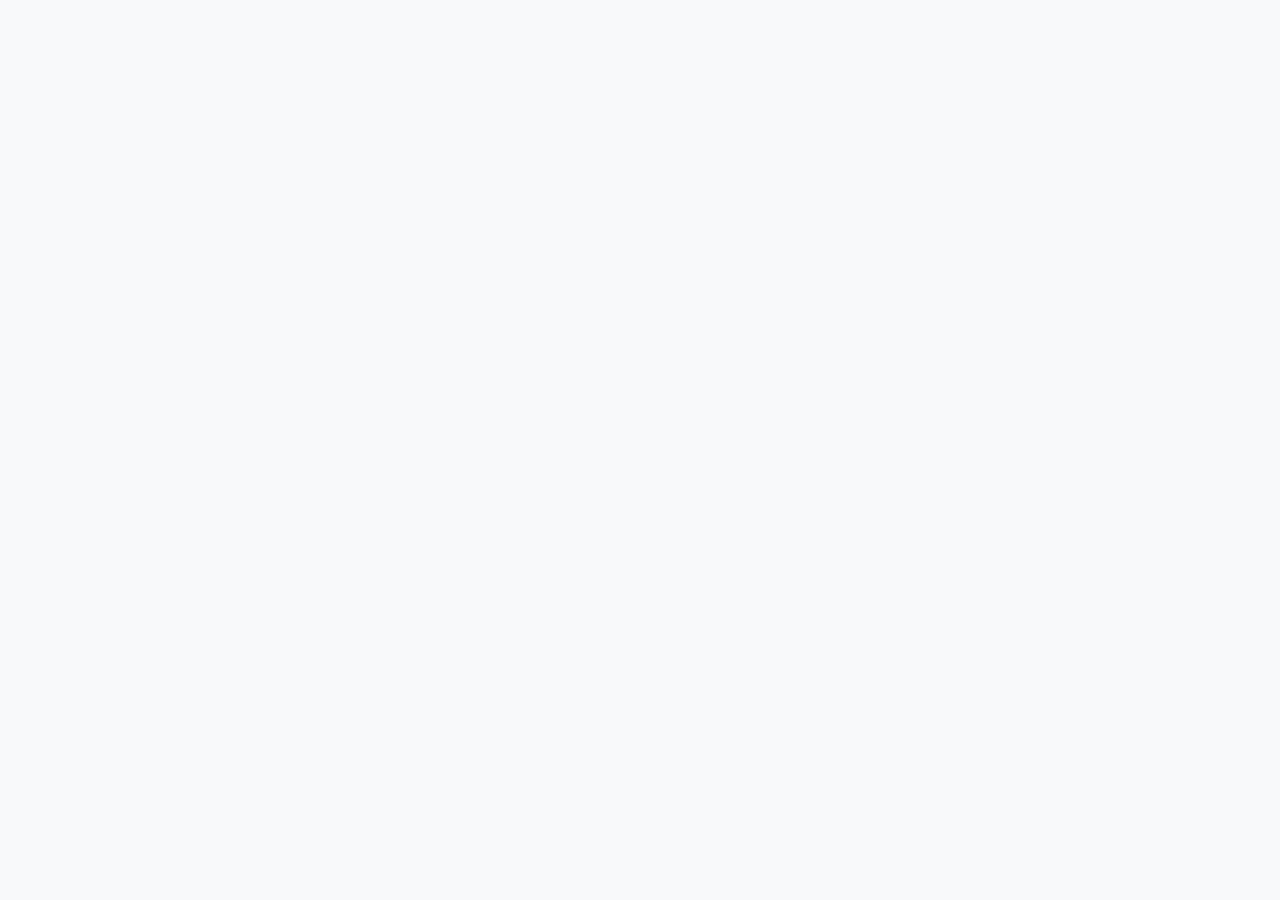
==== docs/editor/index.html @ e48e9737 "Add files via upload" ====
<!DOCTYPE html>
<html lang="en">
  <head>
    <meta charset="UTF-8" />
    <meta name="viewport" content="width=device-width, initial-scale=1.0" />
    <title>Mindmap Pad</title>
    <script type="module" crossorigin src="./assets/index-CYhA8PZ8.js"></script>
    <link rel="stylesheet" crossorigin href="./assets/index-Cf4eAp_m.css">
  </head>
  <body>
    <div id="root"></div>
  </body>
</html>
---- docs/editor/assets/index-Cf4eAp_m.css ----
.hamburger-toggle-btn{position:absolute;top:20px;left:20px;width:44px;height:44px;background-color:#fff;border:1px solid #dadce0;border-radius:50%;display:flex;flex-direction:column;justify-content:center;align-items:center;gap:4px;cursor:pointer;z-index:1001;box-shadow:0 2px 6px #0000001a;transition:transform .2s ease,background-color .2s ease}.hamburger-toggle-btn:hover{background-color:#f1f3f4;transform:scale(1.05)}.hamburger-toggle-btn:active{transform:scale(.95)}.hamburger-line{width:18px;height:2px;background-color:#5f6368;border-radius:2px;transition:transform .3s ease,opacity .3s ease}.hamburger-toggle-btn.open .hamburger-line:nth-child(1){transform:translateY(6px) rotate(45deg)}.hamburger-toggle-btn.open .hamburger-line:nth-child(2){opacity:0}.hamburger-toggle-btn.open .hamburger-line:nth-child(3){transform:translateY(-6px) rotate(-45deg)}.hamburger-sidebar{position:absolute;top:0;left:0;width:320px;height:100vh;background-color:#fff;box-shadow:2px 0 12px #0000001a;transform:translate(-100%);transition:transform .3s cubic-bezier(.4,0,.2,1);z-index:1002;display:flex;flex-direction:column;box-sizing:border-box;padding:80px 20px 20px}.hamburger-sidebar.open{transform:translate(0)}.sidebar-header{margin-bottom:20px;border-bottom:1px solid #eaeaea;padding-bottom:10px}.sidebar-header h3{margin:0;font-size:1.2rem;color:#202124;font-weight:600}.sidebar-buttons{display:flex;flex-direction:column;gap:8px;margin-bottom:24px}.btn-create-mindmap{background-color:#1a73e8;color:#fff;border:none;border-radius:24px;padding:12px 16px;font-size:.95rem;font-weight:500;cursor:pointer;display:flex;align-items:center;justify-content:center;gap:8px;transition:background-color .2s ease,box-shadow .2s ease;box-shadow:0 1px 3px #00000026}.btn-create-mindmap:hover{background-color:#1557b0;box-shadow:0 2px 6px #1a73e84d}.btn-create-mindmap:active{transform:scale(.98)}.btn-import-mindmap{background-color:#fff;color:#1a73e8;border:1px solid #dadce0;border-radius:24px;padding:12px 16px;font-size:.95rem;font-weight:500;cursor:pointer;display:flex;align-items:center;justify-content:center;gap:8px;transition:background-color .2s ease,box-shadow .2s ease;box-shadow:0 1px 2px #0000000d}.btn-import-mindmap:hover{background-color:#f8f9fa;border-color:#c3ecff;box-shadow:0 1px 3px #0000001a}.btn-import-mindmap:active{transform:scale(.98)}.plus-icon,.upload-icon{font-size:1.1rem;font-weight:700}.documents-list{flex:1;overflow-y:auto;display:flex;flex-direction:column;gap:8px}.document-item{display:flex;align-items:center;justify-content:space-between;padding:10px 12px;border-radius:8px;cursor:pointer;transition:background-color .15s ease;border:1px solid transparent}.document-item:hover{background-color:#f1f3f4}.document-item.active{background-color:#e8f0fe;border-color:#d2e3fc}.document-title{font-size:.9rem;color:#3c4043;font-weight:500;white-space:nowrap;overflow:hidden;text-overflow:ellipsis;flex:1;margin-right:8px}.document-item.active .document-title{color:#1a73e8;font-weight:600}.document-actions{display:flex;gap:4px;opacity:0;transition:opacity .15s ease}.document-item:hover .document-actions,.document-item.active .document-actions{opacity:1}.btn-action-rename,.btn-action-export,.btn-action-delete{background:none;border:none;cursor:pointer;font-size:.9rem;padding:4px;border-radius:4px;display:flex;align-items:center;justify-content:center;transition:background-color .15s ease}.btn-action-rename:hover,.btn-action-export:hover,.btn-action-delete:hover{background-color:#eaeaea}.document-item.active .btn-action-rename:hover,.document-item.active .btn-action-export:hover,.document-item.active .btn-action-delete:hover{background-color:#d2e3fc}.document-rename-input{flex:1;font-size:.9rem;padding:4px 8px;border:1px solid #1a73e8;border-radius:4px;outline:none;box-sizing:border-box}.no-documents-message{font-size:.85rem;color:#5f6368;text-align:center;padding:20px}.sidebar-backdrop{position:absolute;top:0;left:0;width:100vw;height:100vh;background-color:#0000004d;z-index:1000;animation:fadeInBackdrop .2s ease-out}@keyframes fadeInBackdrop{0%{opacity:0}to{opacity:1}}.canvas-container{position:relative;width:100vw;height:100vh;overflow:hidden;-webkit-user-select:none;user-select:none;background-color:#f8f9fa;cursor:grab}.canvas-container:focus{outline:none}.canvas-container:active{cursor:grabbing}.canvas-background{position:absolute;top:0;left:0;width:100%;height:100%;background-image:radial-gradient(#ced4da 1px,transparent 1px);background-size:20px 20px;pointer-events:none}.node-card{position:absolute;box-sizing:border-box;display:flex;flex-direction:column;justify-content:center;align-items:center;text-align:center;border-style:solid;transition:box-shadow .15s ease,border-color .15s ease,transform .05s ease;padding:8px 16px;font-family:inherit;font-weight:500;box-shadow:0 2px 4px #0000000d;background-color:#f1f3f4;border-color:#5f6368;border-width:1px;color:#5f6368;border-radius:6px;font-size:12px}.node-depth-0{background-color:#e8f0fe;border-color:#1a73e8;border-width:2px;color:#1a73e8;border-radius:24px;font-size:16px;font-weight:700;box-shadow:0 4px 8px #1a73e826}.node-depth-1{background-color:#e6f4ea;border-color:#137333;border-width:1.5px;color:#137333;border-radius:12px;font-size:14px}.node-depth-2{background-color:#fef7e0;border-color:#b06000;border-width:1.5px;color:#b06000;border-radius:8px;font-size:13px}.node-depth-3{background-color:#fce8e6;border-color:#c5221f;border-width:1px;color:#c5221f;border-radius:6px;font-size:12px}.node-depth-4{background-color:#f3e5f5;border-color:#7b1fa2;border-width:1px;color:#7b1fa2;border-radius:6px;font-size:12px}.node-depth-5,.node-depth-default{background-color:#e0f2f1;border-color:#00695c;border-width:1px;color:#00695c;border-radius:6px;font-size:12px}.node-card.selected{outline:3px solid #1a73e8;outline-offset:3px;box-shadow:0 0 12px #1a73e866;z-index:10}.node-card.candidate-parent{outline:3px dashed #137333;outline-offset:3px;box-shadow:0 0 12px #13733366;z-index:10}.debug-overlay{position:absolute;bottom:20px;left:20px;background-color:#212529d9;color:#fff;padding:10px 15px;border-radius:8px;font-family:monospace;font-size:12px;pointer-events:none;box-shadow:0 2px 8px #0003;z-index:100}.node-edit-input{width:100%;height:100%;border:none;background:transparent;color:inherit;font-family:inherit;font-size:inherit;font-weight:inherit;text-align:inherit;outline:none;padding:0;margin:0}.floating-toolbar{animation:fadeIn .1s ease-out}.floating-toolbar button:hover{filter:brightness(.95)}.floating-toolbar button:active{transform:scale(.95)}@keyframes fadeIn{0%{opacity:0;transform:translate(-50%,4px)}to{opacity:1;transform:translate(-50%)}}.fold-toggle-button{display:flex;align-items:center;justify-content:center;background-color:#fff;border-style:solid;border-radius:50%;cursor:pointer;box-sizing:border-box;z-index:5;padding:0;color:inherit;border-color:currentColor;transition:transform .15s ease,background-color .15s ease,box-shadow .15s ease;box-shadow:0 1px 3px #0000001a}.fold-toggle-button:hover{transform:translate(50%,-50%) scale(1.1)!important;background-color:#f1f3f4}.fold-toggle-button:active{transform:translate(50%,-50%) scale(.95)!important}body{margin:0;font-family:-apple-system,BlinkMacSystemFont,Segoe UI,Roboto,Oxygen,Ubuntu,Cantarell,Fira Sans,Droid Sans,Helvetica Neue,sans-serif;-webkit-font-smoothing:antialiased;-moz-osx-font-smoothing:grayscale;background-color:#f8f9fa;color:#212529}.app-container{display:flex;flex-direction:column;align-items:center;justify-content:center;min-height:100vh;padding:2rem;box-sizing:border-box}.app-header{text-align:center;margin-bottom:2rem}.app-header h1{font-size:2.5rem;color:#1a73e8;margin:0 0 .5rem}.app-header p{font-size:1.1rem;color:#5f6368;margin:0}.card{background:#fff;border-radius:8px;box-shadow:0 4px 6px #0000001a;padding:2rem;max-width:500px;width:100%;box-sizing:border-box}.card h2{font-size:1.5rem;margin-top:0;color:#202124}.card ul{padding-left:1.5rem;margin-bottom:0}.card li{margin-bottom:.5rem;color:#3c4043}
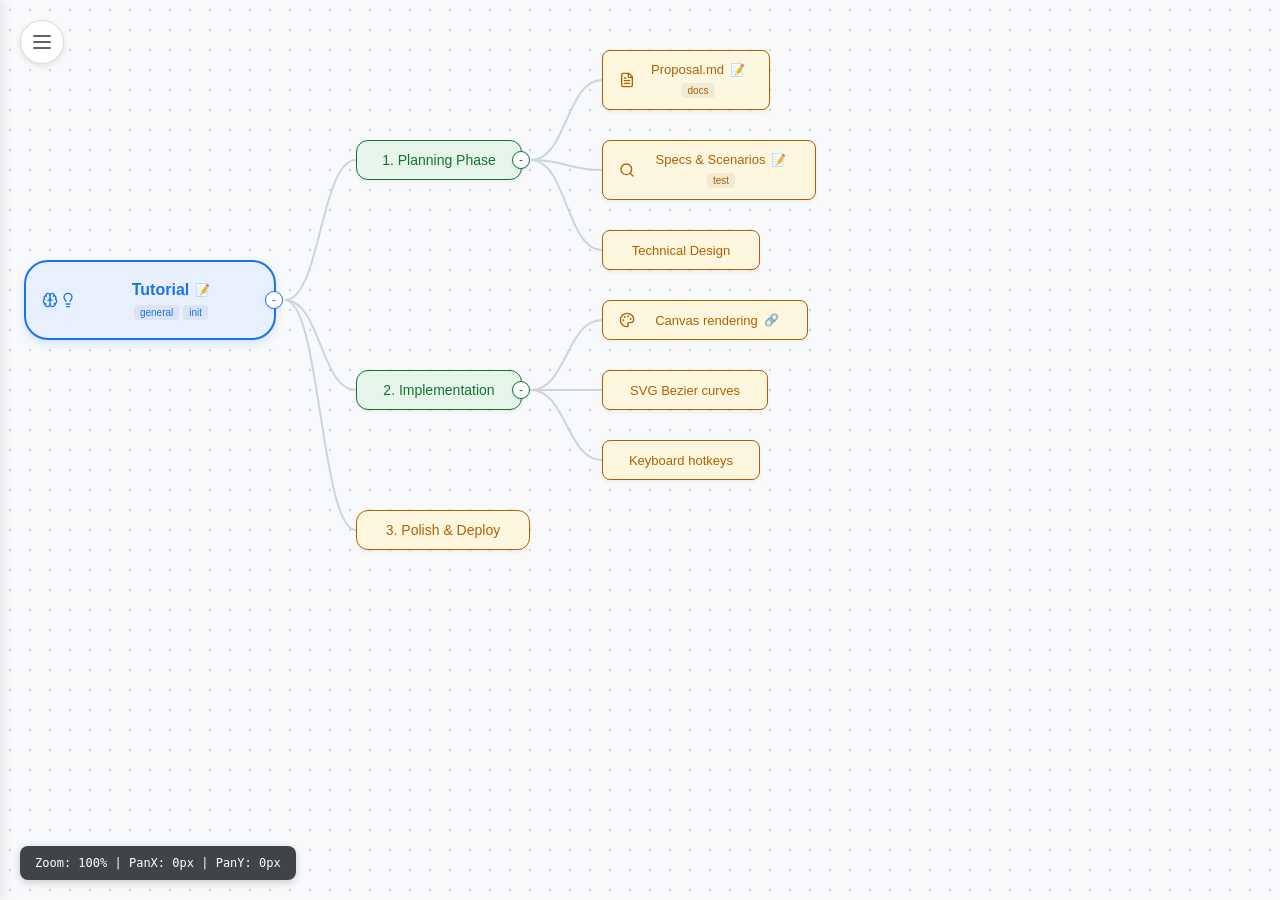
==== commit b8672449: "Add files via upload" ====
--- a/docs/editor/index.html
+++ b/docs/editor/index.html
@@ -4,7 +4,7 @@
     <meta charset="UTF-8" />
     <meta name="viewport" content="width=device-width, initial-scale=1.0" />
     <title>Mindmap Pad</title>
-    <script type="module" crossorigin src="./assets/index-CYhA8PZ8.js"></script>
+    <script type="module" crossorigin src="./assets/index-BSEjmRvp.js"></script>
     <link rel="stylesheet" crossorigin href="./assets/index-Cf4eAp_m.css">
   </head>
   <body>
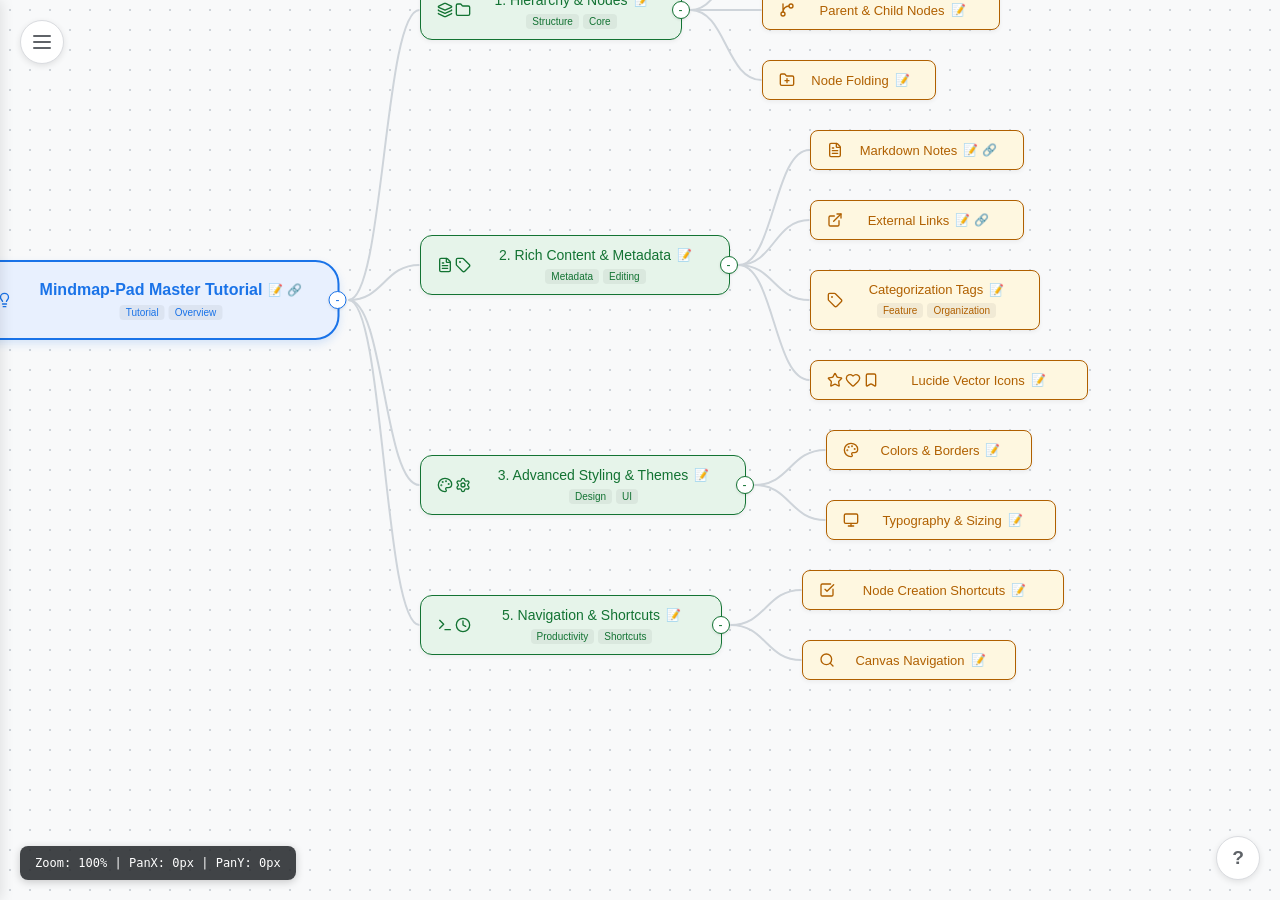
==== commit 98ac56d4: "Add files via upload" ====
--- a/docs/editor/index.html
+++ b/docs/editor/index.html
@@ -4,8 +4,8 @@
     <meta charset="UTF-8" />
     <meta name="viewport" content="width=device-width, initial-scale=1.0" />
     <title>Mindmap Pad</title>
-    <script type="module" crossorigin src="./assets/index-BSEjmRvp.js"></script>
-    <link rel="stylesheet" crossorigin href="./assets/index-Cf4eAp_m.css">
+    <script type="module" crossorigin src="./assets/index-DQX2x600.js"></script>
+    <link rel="stylesheet" crossorigin href="./assets/index-BSFrgkz5.css">
   </head>
   <body>
     <div id="root"></div>
--- a/docs/editor/assets/index-BSFrgkz5.css
+++ b/docs/editor/assets/index-BSFrgkz5.css
@@ -0,0 +1 @@
+.hamburger-toggle-btn{position:absolute;top:20px;left:20px;width:44px;height:44px;background-color:#fff;border:1px solid #dadce0;border-radius:50%;display:flex;flex-direction:column;justify-content:center;align-items:center;gap:4px;cursor:pointer;z-index:1001;box-shadow:0 2px 6px #0000001a;transition:transform .2s ease,background-color .2s ease}.hamburger-toggle-btn:hover{background-color:#f1f3f4;transform:scale(1.05)}.hamburger-toggle-btn:active{transform:scale(.95)}.hamburger-line{width:18px;height:2px;background-color:#5f6368;border-radius:2px;transition:transform .3s ease,opacity .3s ease}.hamburger-toggle-btn.open .hamburger-line:nth-child(1){transform:translateY(6px) rotate(45deg)}.hamburger-toggle-btn.open .hamburger-line:nth-child(2){opacity:0}.hamburger-toggle-btn.open .hamburger-line:nth-child(3){transform:translateY(-6px) rotate(-45deg)}.hamburger-sidebar{position:absolute;top:0;left:0;width:320px;height:100vh;background-color:#fff;box-shadow:2px 0 12px #0000001a;transform:translate(-100%);transition:transform .3s cubic-bezier(.4,0,.2,1);z-index:1002;display:flex;flex-direction:column;box-sizing:border-box;padding:80px 20px 20px}.hamburger-sidebar.open{transform:translate(0)}.sidebar-header{margin-bottom:20px;border-bottom:1px solid #eaeaea;padding-bottom:10px}.sidebar-header h3{margin:0;font-size:1.2rem;color:#202124;font-weight:600}.sidebar-buttons{display:flex;flex-direction:column;gap:8px;margin-bottom:24px}.btn-create-mindmap{background-color:#1a73e8;color:#fff;border:none;border-radius:24px;padding:12px 16px;font-size:.95rem;font-weight:500;cursor:pointer;display:flex;align-items:center;justify-content:center;gap:8px;transition:background-color .2s ease,box-shadow .2s ease;box-shadow:0 1px 3px #00000026}.btn-create-mindmap:hover{background-color:#1557b0;box-shadow:0 2px 6px #1a73e84d}.btn-create-mindmap:active{transform:scale(.98)}.btn-import-mindmap{background-color:#fff;color:#1a73e8;border:1px solid #dadce0;border-radius:24px;padding:12px 16px;font-size:.95rem;font-weight:500;cursor:pointer;display:flex;align-items:center;justify-content:center;gap:8px;transition:background-color .2s ease,box-shadow .2s ease;box-shadow:0 1px 2px #0000000d}.btn-import-mindmap:hover{background-color:#f8f9fa;border-color:#c3ecff;box-shadow:0 1px 3px #0000001a}.btn-import-mindmap:active{transform:scale(.98)}.plus-icon,.upload-icon{font-size:1.1rem;font-weight:700}.documents-list{flex:1;overflow-y:auto;display:flex;flex-direction:column;gap:8px}.document-item{display:flex;align-items:center;justify-content:space-between;padding:10px 12px;border-radius:8px;cursor:pointer;transition:background-color .15s ease;border:1px solid transparent}.document-item:hover{background-color:#f1f3f4}.document-item.active{background-color:#e8f0fe;border-color:#d2e3fc}.document-title{font-size:.9rem;color:#3c4043;font-weight:500;white-space:nowrap;overflow:hidden;text-overflow:ellipsis;flex:1;margin-right:8px}.document-item.active .document-title{color:#1a73e8;font-weight:600}.document-actions{display:flex;gap:4px;opacity:0;transition:opacity .15s ease}.document-item:hover .document-actions,.document-item.active .document-actions{opacity:1}.btn-action-rename,.btn-action-export,.btn-action-delete{background:none;border:none;cursor:pointer;font-size:.9rem;padding:4px;border-radius:4px;display:flex;align-items:center;justify-content:center;transition:background-color .15s ease}.btn-action-rename:hover,.btn-action-export:hover,.btn-action-delete:hover{background-color:#eaeaea}.document-item.active .btn-action-rename:hover,.document-item.active .btn-action-export:hover,.document-item.active .btn-action-delete:hover{background-color:#d2e3fc}.document-rename-input{flex:1;font-size:.9rem;padding:4px 8px;border:1px solid #1a73e8;border-radius:4px;outline:none;box-sizing:border-box}.no-documents-message{font-size:.85rem;color:#5f6368;text-align:center;padding:20px}.sidebar-backdrop{position:absolute;top:0;left:0;width:100vw;height:100vh;background-color:#0000004d;z-index:1000;animation:fadeInBackdrop .2s ease-out}@keyframes fadeInBackdrop{0%{opacity:0}to{opacity:1}}.help-button{position:absolute;bottom:20px;right:20px;width:44px;height:44px;background-color:#fff;border:1px solid #dadce0;border-radius:50%;display:flex;justify-content:center;align-items:center;cursor:pointer;z-index:1001;box-shadow:0 2px 6px #0000001a;transition:transform .2s ease,background-color .2s ease;font-size:1.2rem;font-weight:600;color:#5f6368;padding:0}.help-button:hover{background-color:#f1f3f4;transform:scale(1.05)}.help-button:active{transform:scale(.95)}.canvas-container{position:relative;width:100vw;height:100vh;overflow:hidden;-webkit-user-select:none;user-select:none;background-color:#f8f9fa;cursor:grab}.canvas-container:focus{outline:none}.canvas-container:active{cursor:grabbing}.canvas-background{position:absolute;top:0;left:0;width:100%;height:100%;background-image:radial-gradient(#ced4da 1px,transparent 1px);background-size:20px 20px;pointer-events:none}.node-card{position:absolute;box-sizing:border-box;display:flex;flex-direction:column;justify-content:center;align-items:center;text-align:center;border-style:solid;transition:box-shadow .15s ease,border-color .15s ease,transform .05s ease;padding:8px 16px;font-family:inherit;font-weight:500;box-shadow:0 2px 4px #0000000d;background-color:#f1f3f4;border-color:#5f6368;border-width:1px;color:#5f6368;border-radius:6px;font-size:12px}.node-depth-0{background-color:#e8f0fe;border-color:#1a73e8;border-width:2px;color:#1a73e8;border-radius:24px;font-size:16px;font-weight:700;box-shadow:0 4px 8px #1a73e826}.node-depth-1{background-color:#e6f4ea;border-color:#137333;border-width:1.5px;color:#137333;border-radius:12px;font-size:14px}.node-depth-2{background-color:#fef7e0;border-color:#b06000;border-width:1.5px;color:#b06000;border-radius:8px;font-size:13px}.node-depth-3{background-color:#fce8e6;border-color:#c5221f;border-width:1px;color:#c5221f;border-radius:6px;font-size:12px}.node-depth-4{background-color:#f3e5f5;border-color:#7b1fa2;border-width:1px;color:#7b1fa2;border-radius:6px;font-size:12px}.node-depth-5,.node-depth-default{background-color:#e0f2f1;border-color:#00695c;border-width:1px;color:#00695c;border-radius:6px;font-size:12px}.node-card.selected{outline:3px solid #1a73e8;outline-offset:3px;box-shadow:0 0 12px #1a73e866;z-index:10}.node-card.candidate-parent{outline:3px dashed #137333;outline-offset:3px;box-shadow:0 0 12px #13733366;z-index:10}.debug-overlay{position:absolute;bottom:20px;left:20px;background-color:#212529d9;color:#fff;padding:10px 15px;border-radius:8px;font-family:monospace;font-size:12px;pointer-events:none;box-shadow:0 2px 8px #0003;z-index:100}.node-edit-input{width:100%;height:100%;border:none;background:transparent;color:inherit;font-family:inherit;font-size:inherit;font-weight:inherit;text-align:inherit;outline:none;padding:0;margin:0}.floating-toolbar{animation:fadeIn .1s ease-out}.floating-toolbar button:hover{filter:brightness(.95)}.floating-toolbar button:active{transform:scale(.95)}@keyframes fadeIn{0%{opacity:0;transform:translate(-50%,4px)}to{opacity:1;transform:translate(-50%)}}.fold-toggle-button{display:flex;align-items:center;justify-content:center;background-color:#fff;border-style:solid;border-radius:50%;cursor:pointer;box-sizing:border-box;z-index:5;padding:0;color:inherit;border-color:currentColor;transition:transform .15s ease,background-color .15s ease,box-shadow .15s ease;box-shadow:0 1px 3px #0000001a}.fold-toggle-button:hover{transform:translate(50%,-50%) scale(1.1)!important;background-color:#f1f3f4}.fold-toggle-button:active{transform:translate(50%,-50%) scale(.95)!important}body{margin:0;font-family:-apple-system,BlinkMacSystemFont,Segoe UI,Roboto,Oxygen,Ubuntu,Cantarell,Fira Sans,Droid Sans,Helvetica Neue,sans-serif;-webkit-font-smoothing:antialiased;-moz-osx-font-smoothing:grayscale;background-color:#f8f9fa;color:#212529}.app-container{display:flex;flex-direction:column;align-items:center;justify-content:center;min-height:100vh;padding:2rem;box-sizing:border-box}.app-header{text-align:center;margin-bottom:2rem}.app-header h1{font-size:2.5rem;color:#1a73e8;margin:0 0 .5rem}.app-header p{font-size:1.1rem;color:#5f6368;margin:0}.card{background:#fff;border-radius:8px;box-shadow:0 4px 6px #0000001a;padding:2rem;max-width:500px;width:100%;box-sizing:border-box}.card h2{font-size:1.5rem;margin-top:0;color:#202124}.card ul{padding-left:1.5rem;margin-bottom:0}.card li{margin-bottom:.5rem;color:#3c4043}
